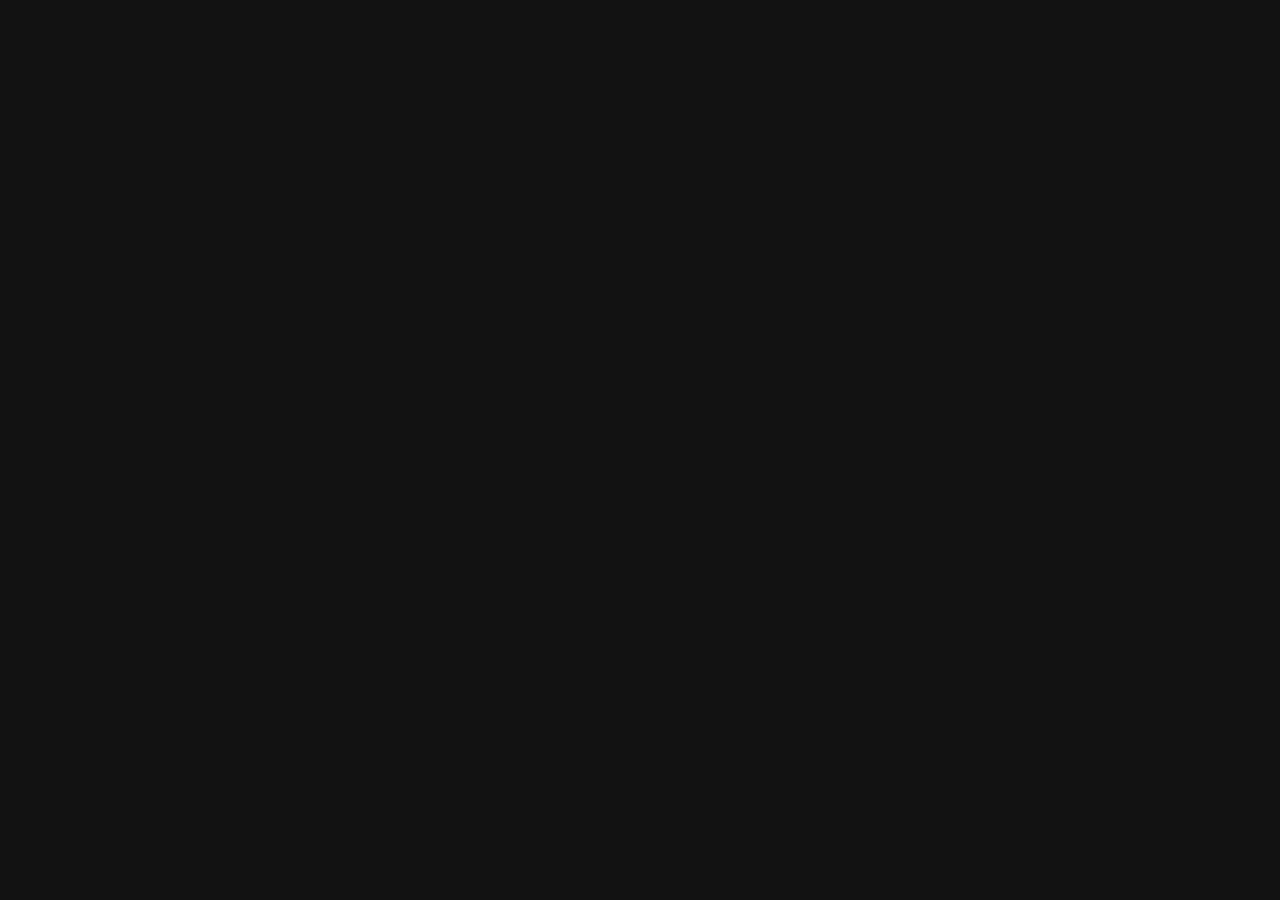
==== prod/index.html @ e9438fc5 "R3-PWA: versión principal (base de datos sp-prod, sin datos) Co-Authored-By: Claude Opus 5.5 <norepl" ====
<!DOCTYPE html>
<html lang="es"><head>
<meta charset="utf-8">
<meta name="viewport" content="width=device-width,initial-scale=1,maximum-scale=1">
<meta name="theme-color" content="#d7141a">
<meta name="apple-mobile-web-app-capable" content="yes">
<meta name="mobile-web-app-capable" content="yes">
<meta name="apple-mobile-web-app-status-bar-style" content="black">
<meta name="apple-mobile-web-app-title" content="Sant Pere">
<link rel="manifest" href="manifest.webmanifest">
<link rel="apple-touch-icon" href="icons/apple-touch-icon.png">
<title>Sant Pere Bàsquet</title>
<style>body{background:#121212;margin:0}</style>
</head><body>
<script>window.SP_CFG={env:'prod',db:'sp-prod',label:''};</script>
<script src="app.js"></script>
</body></html>
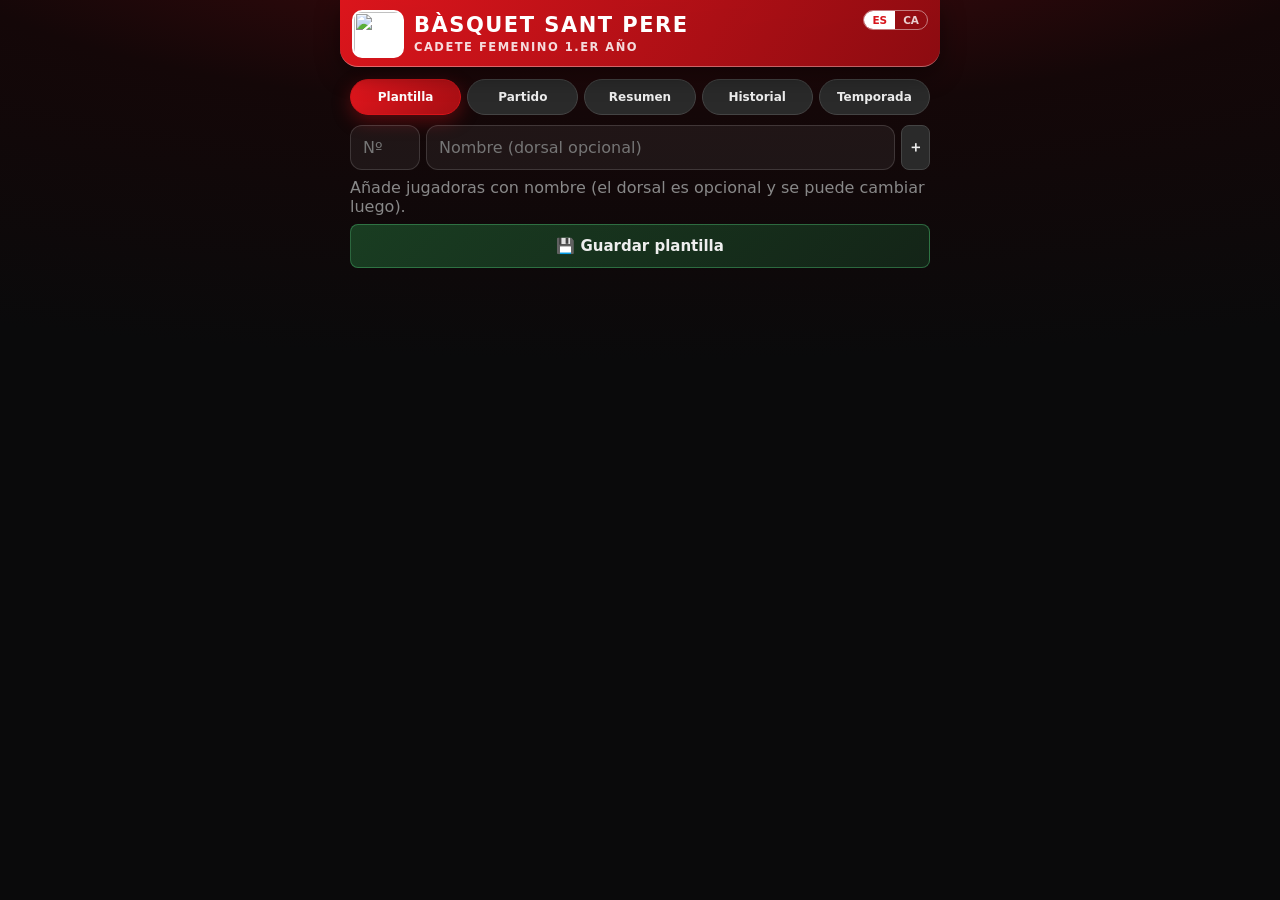
==== commit 3b3d2a2c: "Producción: nombre Bàsquet Sant Pere Co-Authored-By: Claude Opus 5.5 <noreply@anthropic.com> Claude-" ====
--- a/prod/index.html
+++ b/prod/index.html
@@ -9,7 +9,7 @@
 <meta name="apple-mobile-web-app-title" content="Sant Pere">
 <link rel="manifest" href="manifest.webmanifest">
 <link rel="apple-touch-icon" href="icons/apple-touch-icon.png">
-<title>Sant Pere Bàsquet</title>
+<title>Bàsquet Sant Pere</title>
 <style>body{background:#121212;margin:0}</style>
 </head><body>
 <script>window.SP_CFG={env:'prod',db:'sp-prod',label:''};</script>
